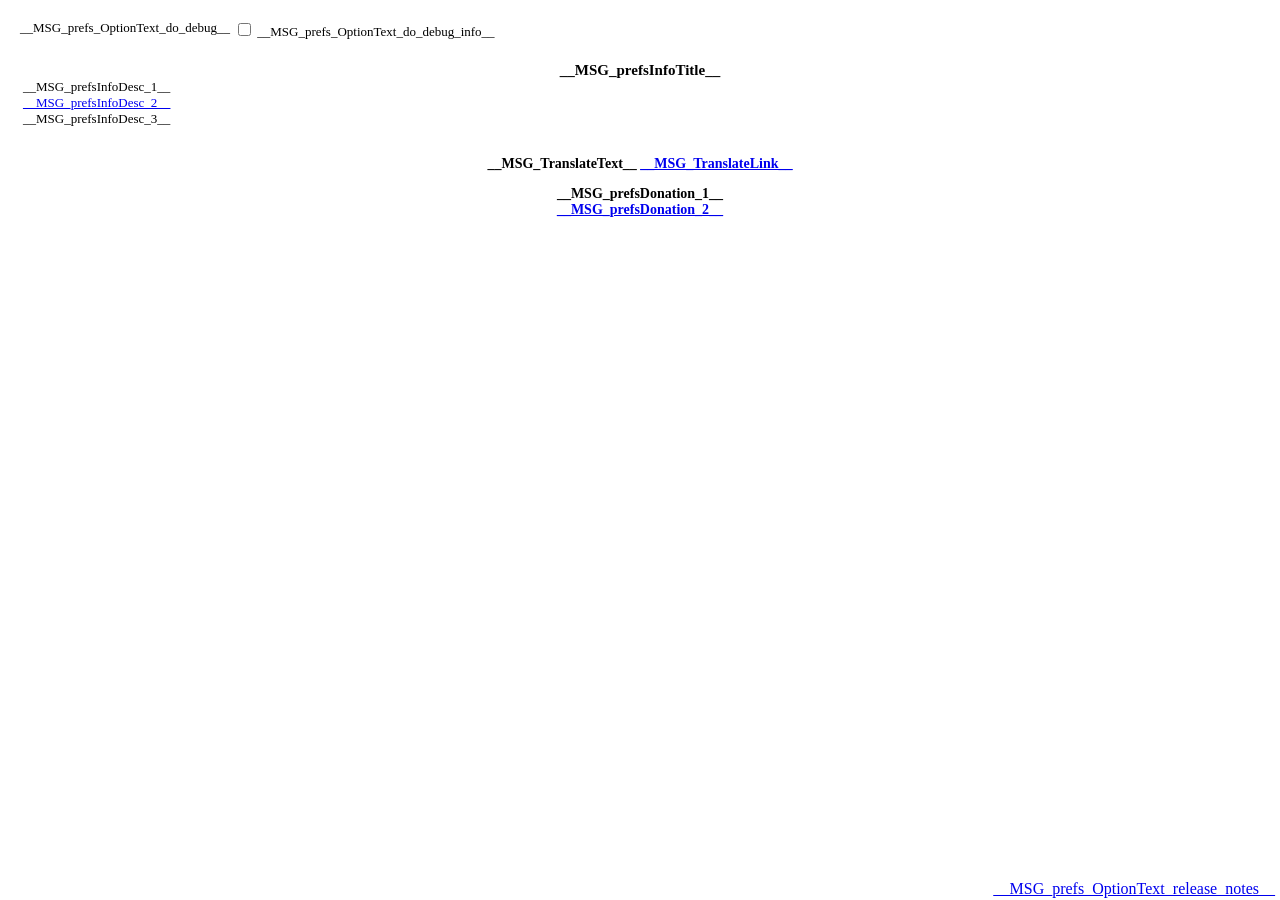
==== options/mztap-options.html @ 014281f4 "First import" ====
<!doctype html>
<html lang="en">
  <head>
    <meta charset="utf-8" />
    <link rel="stylesheet" href="mztap-options.css">
  </head>
  <body>
    <div id="miczRelNotes"><a href="mztap-release-notes.html">__MSG_prefs_OptionText_release_notes__</a></div>
    <table id="miczPrefs">
        <tr>
          <td><label>
            <span>__MSG_prefs_OptionText_do_debug__</span>
          </label></td>
          <td>
            <label>
              <input type="checkbox" id="do_debug" name="do_debug" class="option-input" />
              <span>__MSG_prefs_OptionText_do_debug_info__</span>
            </label>
          </td>
        </tr>
    </table>
    <div id="miczDescription">
      <h1>__MSG_prefsInfoTitle__</h1>
      <p><span>__MSG_prefsInfoDesc_1__<br/></span>
        <span><a href="https://addons.thunderbird.net/thunderbird/addon/thunderai/">__MSG_prefsInfoDesc_2__</a><br/></span>
          <span>__MSG_prefsInfoDesc_3__</span>
          <br><br></p>
    </div>
    <div id="miczTranslate">__MSG_TranslateText__ <a href="https://micz.it/thunderbird-addon-thunderai/translate/">__MSG_TranslateLink__</a></div>
    <div id="miczDonation">__MSG_prefsDonation_1__<br/><a href="http://micz.it/thunderbird-addon-thunderai/donate/">__MSG_prefsDonation_2__</a></div>
    <script src="mztap-options-page.js" type="module"></script>
  </body>
</html>
---- options/mztap-options.css ----
div#miczDescription{
    padding:0px 15px 0px 15px;
    font-size: 13px;
}

div#miczDescription h1{
    font-size: 15px;
}

div#miczDonation{
    width: 100%;
    text-align: center;
    font-size: 14px;
    font-weight: bold;
}

table#miczPrefs {
    font-size: 13px;
    padding: 10px;
    border-spacing: 0px;
    
}

table#miczPrefs td{
    border-top: 1px solid #ccc;
    border-bottom: 1px solid #ccc;
    vertical-align: top;
    padding: 2px;
}

table#miczPrefs tr:first-child td {
    border-top: none;
}
  
table#miczPrefs  tr:last-child td {
    border-bottom: none;
}

div#miczRelNotes{
    position:absolute;
    right: 0px;
    bottom: 2px;
    padding: 2px 5px 0px 0px;
}

div#miczDescription h1{
    text-align: center;
    margin-bottom: 0px;
}

div#miczDescription p{
    text-align: justify;
    margin-top: 0px;
}

div#miczTranslate{
    width: 100%;
    text-align: center;
    font-size: 14px;
    font-weight: bold;
    margin-bottom: 1em;
}

input[type="number"] {
    width: 60px;
}

#reports_store {
    font-size: 13px;
    border-spacing: 0px;
}

#btn_reports{
    text-align: center;
    width: 100%;
    margin: 10px 0px;
}

#storedReportsTitle {
    display: none;
    font-size: 1.4em;
    font-weight: bold;
}

#table-reports-container {
    width: 100%;
    display: none;
    justify-content: center;
    margin-top: 10px;
    margin-bottom: 20px;
    flex-direction: column;
    align-items: center;
    font-size: 1.2em;
  }

.table-reports {
    border-collapse: collapse;
    margin: 0 auto;
    font-family: Arial, sans-serif;
}

.table-reports th,
.table-reports td {
    border: 1px solid #ccc;
    padding: 8px;
    text-align: left;
}

.table-reports th {
    background-color: #e0e0e0;
    color: #333;
    font-weight: bold;
}

.table-reports tbody tr:nth-child(even) {
    background-color: #f9f9f9;
}
  
.table-reports tbody tr:hover {
    background-color: #f0f0f0;
}

#btnDeleteReports {
    margin-top: 20px;
    padding: 5px 10px;
    background-color: #ff2a2a;
    color: white;
    border: none;
    border-radius: 5px;
    cursor: pointer;
}
  
#btnDeleteReports:hover {
    background-color: #f85050;
}

.report_link_img{
    width: 12px;
    height: 12px;
    cursor: pointer;
    margin-right: 5px;
}

.last10reports{
    font-style: italic;
    font-size: 0.8em;
}

@media (prefers-color-scheme: dark) {
    body {
        background-color: rgb(35, 34, 43);
        color: rgb(251, 251, 254);
    }
    
    a:link { color: #409EFF; }   
    a:visited { color: #409EFF; }  
    a:hover { color: #66B1FF; }   
    a:active { color: #66B1FF; }

    input[type="number"] {
        background-color: #444;
        color: #fff;
        border: 1px solid #555;
    }

    div#miczDescription {
        color: #e0e0e0;
    }
    
    div#miczDescription h1 {
        color: #ffffff;
    }
    
    div#miczDonation {
        color: #ffffff;
    }
    
    table#miczPrefs {
        color: #e0e0e0;
    }
    
    table#miczPrefs td {
        border-top: 1px solid #444;
        border-bottom: 1px solid #444;
    }
    
    div#miczRelNotes {
        color: #e0e0e0;
    }
    
    div#miczTranslate {
        color: #ffffff;
    }
    
    #reports_store {
        color: #e0e0e0;
    }
    
    .table-reports th {
        background-color: #333;
        color: #ffffff;
    }
    
    .table-reports tbody tr:nth-child(even) {
        background-color: #2a2a2a;
    }
    
    .table-reports tbody tr:hover {
        background-color: #3a3a3a;
    }
    
    #btnDeleteReports {
        background-color: #ff4444;
    }
    
    #btnDeleteReports:hover {
        background-color: #ff6666;
    }  

}
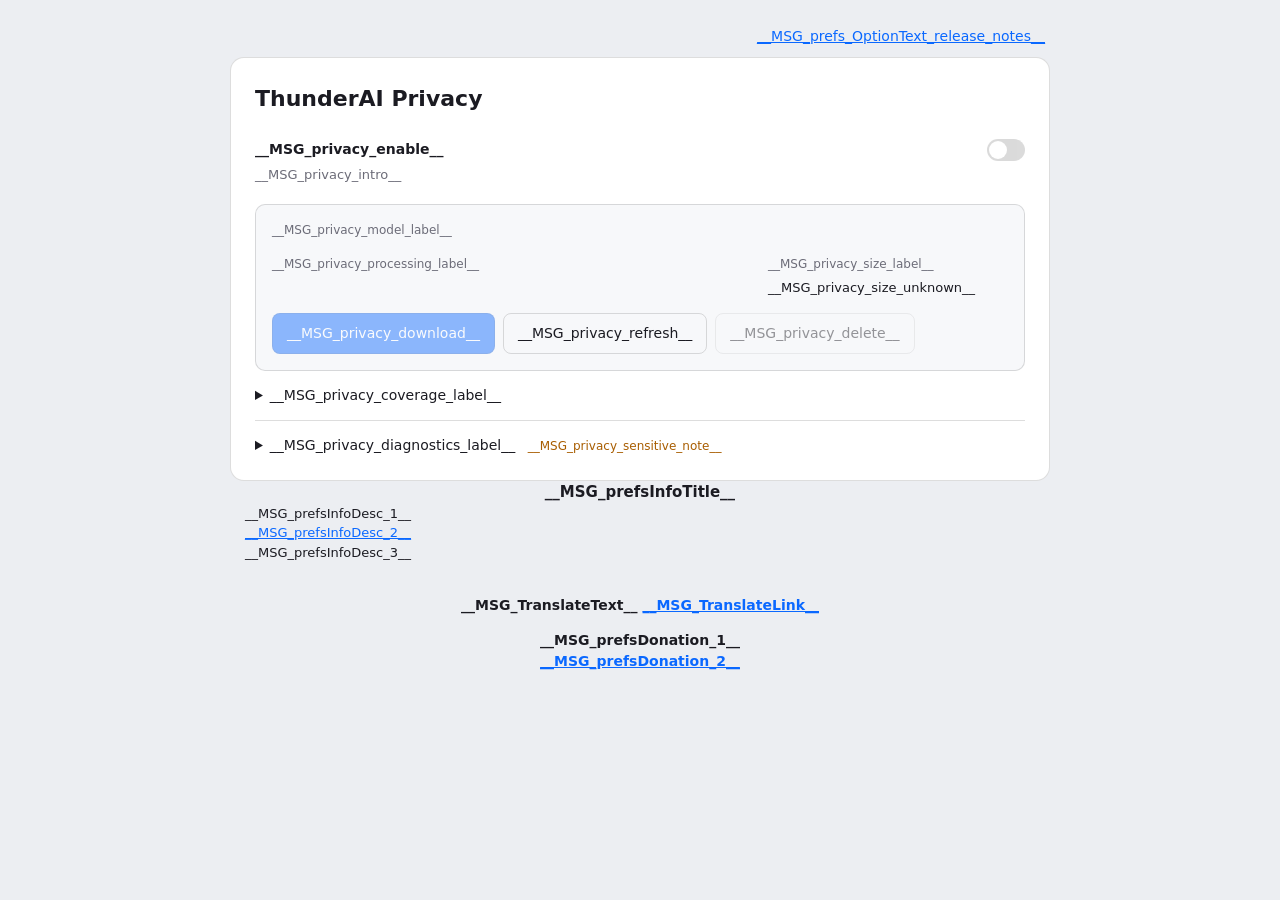
==== commit eaaed1fe: "added privacy filter" ====
--- a/options/mztap-options.html
+++ b/options/mztap-options.html
@@ -3,22 +3,38 @@
   <head>
     <meta charset="utf-8" />
     <link rel="stylesheet" href="mztap-options.css">
+    <link rel="stylesheet" href="mztap-privacy.css">
   </head>
   <body>
     <div id="miczRelNotes"><a href="mztap-release-notes.html">__MSG_prefs_OptionText_release_notes__</a></div>
-    <table id="miczPrefs">
-        <tr>
-          <td><label>
-            <span>__MSG_prefs_OptionText_do_debug__</span>
-          </label></td>
-          <td>
-            <label>
-              <input type="checkbox" id="do_debug" name="do_debug" class="option-input" />
-              <span>__MSG_prefs_OptionText_do_debug_info__</span>
-            </label>
-          </td>
-        </tr>
-    </table>
+    <main id="privacy_settings">
+      <h1>ThunderAI Privacy</h1>
+      <div class="privacy_enable_row">
+        <div><label for="privacy_filter_enabled" class="privacy_enable_label">__MSG_privacy_enable__</label><p id="privacy_intro" class="mzta_help">__MSG_privacy_intro__</p></div>
+        <label class="mzta_switch"><input type="checkbox" id="privacy_filter_enabled" aria-describedby="privacy_intro" disabled><span class="track"></span></label>
+      </div>
+      <div class="privacy_model_card" role="group" aria-labelledby="privacy_model_label">
+        <div id="privacy_model_label" class="privacy_meta_label">__MSG_privacy_model_label__</div>
+        <code id="privacy_model"></code>
+        <dl class="privacy_model_meta">
+          <div><dt>__MSG_privacy_processing_label__</dt><dd id="privacy_backend"></dd></div>
+          <div><dt>__MSG_privacy_size_label__</dt><dd id="privacy_size">__MSG_privacy_size_unknown__</dd></div>
+        </dl>
+        <div class="privacy_actions">
+          <button id="privacy_download" class="btn_primary" disabled>__MSG_privacy_download__</button>
+          <button id="privacy_refresh">__MSG_privacy_refresh__</button>
+          <button id="privacy_delete" disabled>__MSG_privacy_delete__</button>
+        </div>
+        <progress id="privacy_progress" max="100" aria-label="__MSG_privacy_download__" hidden></progress>
+        <p id="privacy_status" role="status" aria-live="polite"></p>
+      </div>
+      <details class="privacy_details"><summary>__MSG_privacy_coverage_label__</summary><p class="mzta_help">__MSG_privacy_description__</p></details>
+      <details class="privacy_details" id="privacy_diagnostics">
+        <summary>__MSG_privacy_diagnostics_label__ <span class="privacy_sensitive_note">__MSG_privacy_sensitive_note__</span></summary>
+        <label class="privacy_log_label"><input type="checkbox" id="do_debug" aria-describedby="privacy_log_warning"> <span>__MSG_privacy_log__</span></label>
+        <p id="privacy_log_warning" class="mzta_help">__MSG_privacy_log_warning__</p>
+      </details>
+    </main>
     <div id="miczDescription">
       <h1>__MSG_prefsInfoTitle__</h1>
       <p><span>__MSG_prefsInfoDesc_1__<br/></span>
--- a/options/mztap-privacy.css
+++ b/options/mztap-privacy.css
@@ -0,0 +1,47 @@
+/* ThunderAI Privacy — Copyright (C) 2026 Mic (m@micz.it), Nico Martin (mail@nico.dev).
+ * SPDX-License-Identifier: GPL-3.0-or-later */
+:root { color-scheme: light dark; --panel: #fff; --desk: #eceef2; --text: #1b1b22; --dim: #6c6c78; --line: #0002; --field: #f7f8fa; --accent: #0a68ff; --warning: #a85d00; --success: #1f8a5b; --error: #b3261e; }
+@media (prefers-color-scheme: dark) {
+    :root { --panel: #25252e; --desk: #1b1b22; --text: #eeeef5; --dim: #aaaab8; --line: #fff2; --field: #1e1e26; --warning: #ecae51; --success: #66c894; --error: #ff9292; }
+}
+body { background: var(--desk); color: var(--text); font: 14px/1.5 system-ui, sans-serif; margin: 24px auto; padding: 0 16px; max-width: 820px; }
+a { color: var(--accent); }
+#privacy_settings { padding: 24px; background: var(--panel); border: 1px solid var(--line); border-radius: 14px; }
+h1 { font-size: 22px; margin: 0 0 24px; }
+.privacy_enable_row { display: flex; justify-content: space-between; align-items: flex-start; gap: 20px; margin-bottom: 18px; }
+.privacy_enable_row > div { min-width: 0; }
+.privacy_enable_label { font-weight: 600; }
+.mzta_help { color: var(--dim); font-size: 13px; line-height: 1.6; }
+#privacy_intro { margin: 5px 0 0; }
+.mzta_switch { flex: none; display: inline-flex; }
+.mzta_switch input { position: absolute; opacity: 0; width: 0; height: 0; }
+.track { display: inline-block; width: 38px; height: 22px; border-radius: 20px; background: #8889; position: relative; cursor: pointer; }
+.track::after { content: ''; position: absolute; width: 18px; height: 18px; top: 2px; left: 2px; background: #fff; border-radius: 50%; transition: transform .15s; }
+.mzta_switch input:checked + .track { background: var(--accent); }
+.mzta_switch input:checked + .track::after { transform: translateX(16px); }
+.mzta_switch input:disabled + .track { opacity: .5; cursor: default; }
+.mzta_switch input:focus-visible + .track, summary:focus-visible { outline: 2px solid var(--accent); outline-offset: 3px; }
+.privacy_model_card { background: var(--field); border: 1px solid var(--line); border-radius: 10px; padding: 16px; }
+.privacy_meta_label, dt { color: var(--dim); font-size: 12px; margin-bottom: 5px; }
+#privacy_model { display: block; font-size: 13px; overflow-wrap: anywhere; }
+.privacy_model_meta { display: grid; grid-template-columns: minmax(0, 2fr) minmax(0, 1fr); gap: 16px; margin: 16px 0; }
+dd { margin: 0; font-size: 13px; overflow-wrap: anywhere; }
+.privacy_actions { display: flex; flex-wrap: wrap; gap: 8px; }
+button { background: transparent; color: var(--text); border: 1px solid var(--line); border-radius: 8px; padding: 9px 14px; font: inherit; cursor: pointer; }
+button.btn_primary { background: var(--accent); color: white; }
+button:disabled { opacity: .45; cursor: default; }
+#privacy_progress { width: 100%; height: 8px; margin-top: 14px; accent-color: var(--accent); }
+#privacy_status { color: var(--dim); font-size: 13px; margin: 12px 0 0; }
+#privacy_status:empty { display: none; }
+#privacy_status[data-state="error"] { color: var(--error); }
+#privacy_status[data-state="ready"] { color: var(--success); }
+.privacy_details { padding: 14px 0; border-bottom: 1px solid var(--line); }
+.privacy_details:last-child { border: 0; padding-bottom: 0; }
+summary { cursor: pointer; }
+.privacy_details[open] summary { margin-bottom: 12px; }
+.privacy_sensitive_note { color: var(--warning); font-size: 12px; margin-inline-start: 8px; }
+.privacy_log_label { display: flex; align-items: flex-start; gap: 8px; }
+.privacy_log_label input { margin-top: 5px; accent-color: var(--accent); }
+#privacy_log_warning { border-inline-start: 3px solid var(--warning); padding: 12px; background: var(--field); border-radius: 0 6px 6px 0; }
+#miczRelNotes { position: static !important; text-align: right; margin-bottom: 10px; }
+@media (max-width: 520px) { .privacy_model_meta { grid-template-columns: minmax(0, 1fr); } .privacy_actions { flex-direction: column; } .privacy_sensitive_note { display: block; margin: 0; } #privacy_settings { padding: 16px; } }
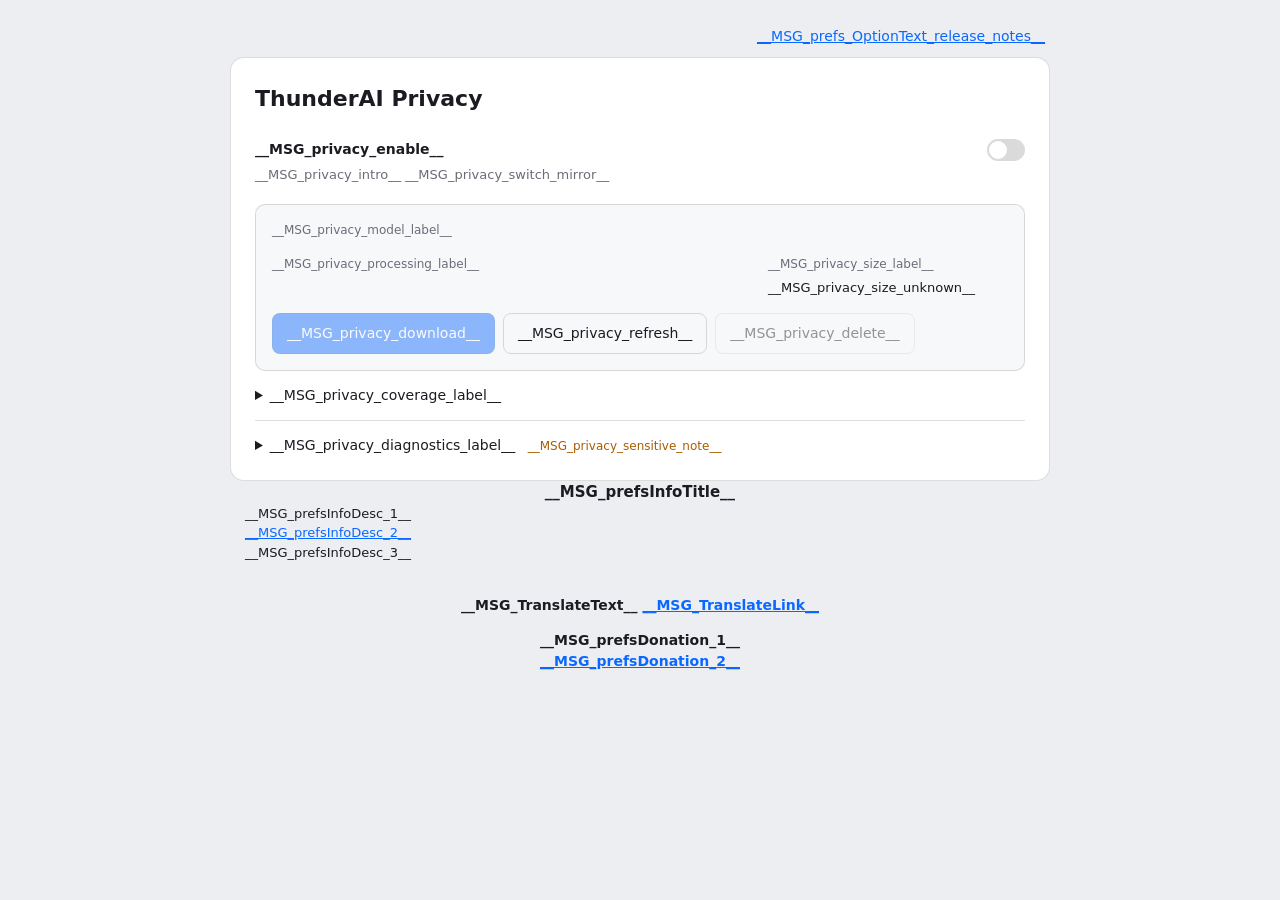
==== commit fd6ed0fe: "Mirror the ThunderAI activation switch in the settings page instead of keeping a local one, through " ====
--- a/options/mztap-options.html
+++ b/options/mztap-options.html
@@ -10,7 +10,7 @@
     <main id="privacy_settings">
       <h1>ThunderAI Privacy</h1>
       <div class="privacy_enable_row">
-        <div><label for="privacy_filter_enabled" class="privacy_enable_label">__MSG_privacy_enable__</label><p id="privacy_intro" class="mzta_help">__MSG_privacy_intro__</p></div>
+        <div><label for="privacy_filter_enabled" class="privacy_enable_label">__MSG_privacy_enable__</label><p id="privacy_intro" class="mzta_help">__MSG_privacy_intro__ __MSG_privacy_switch_mirror__</p><p id="privacy_locked" class="mzta_help" hidden>__MSG_privacy_locked__</p></div>
         <label class="mzta_switch"><input type="checkbox" id="privacy_filter_enabled" aria-describedby="privacy_intro" disabled><span class="track"></span></label>
       </div>
       <div class="privacy_model_card" role="group" aria-labelledby="privacy_model_label">
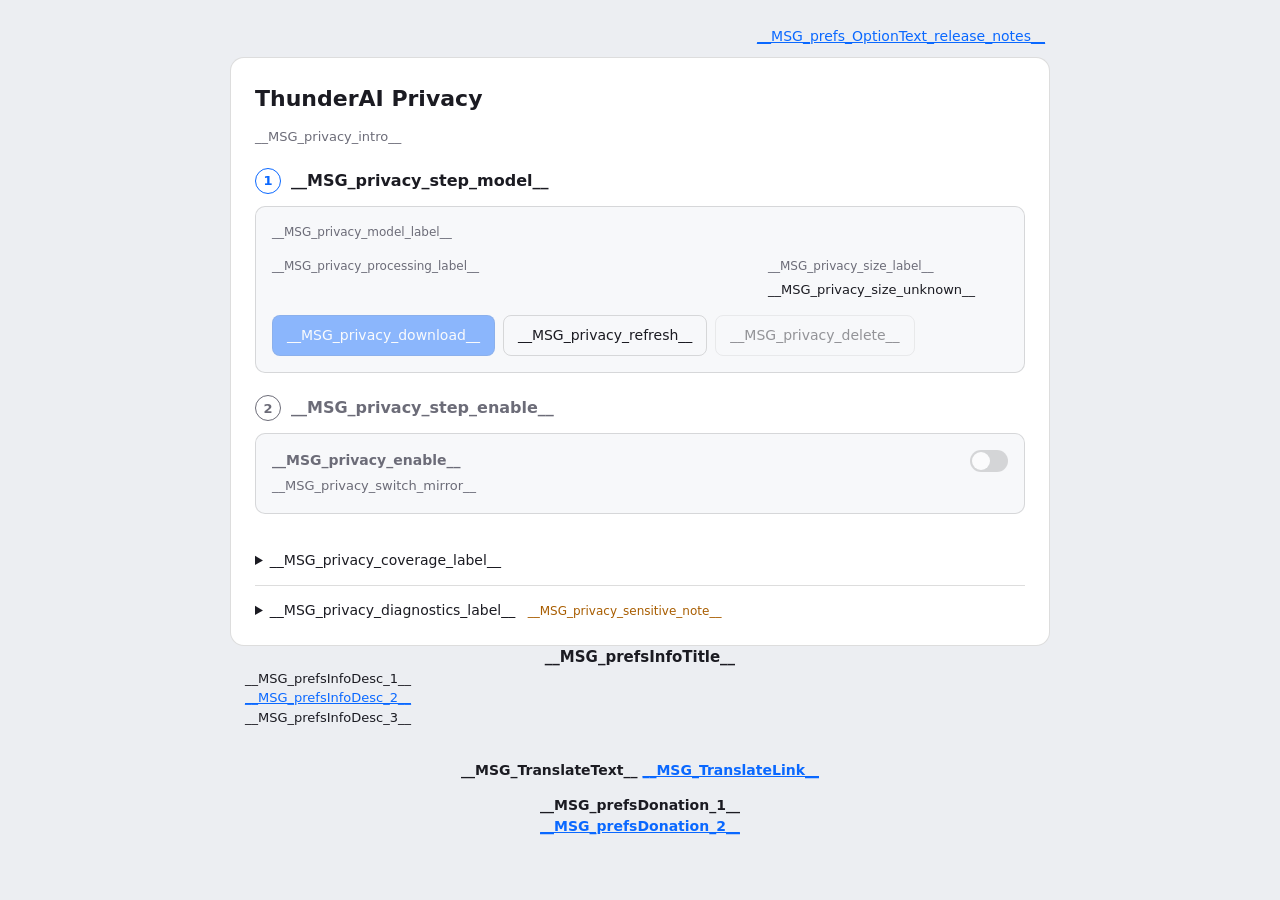
==== commit 67805173: "Download the model in the background with required Hugging Face permissions, report readiness to Thu" ====
--- a/options/mztap-options.html
+++ b/options/mztap-options.html
@@ -9,25 +9,33 @@
     <div id="miczRelNotes"><a href="mztap-release-notes.html">__MSG_prefs_OptionText_release_notes__</a></div>
     <main id="privacy_settings">
       <h1>ThunderAI Privacy</h1>
-      <div class="privacy_enable_row">
-        <div><label for="privacy_filter_enabled" class="privacy_enable_label">__MSG_privacy_enable__</label><p id="privacy_intro" class="mzta_help">__MSG_privacy_intro__ __MSG_privacy_switch_mirror__</p><p id="privacy_locked" class="mzta_help" hidden>__MSG_privacy_locked__</p></div>
-        <label class="mzta_switch"><input type="checkbox" id="privacy_filter_enabled" aria-describedby="privacy_intro" disabled><span class="track"></span></label>
-      </div>
-      <div class="privacy_model_card" role="group" aria-labelledby="privacy_model_label">
-        <div id="privacy_model_label" class="privacy_meta_label">__MSG_privacy_model_label__</div>
-        <code id="privacy_model"></code>
-        <dl class="privacy_model_meta">
-          <div><dt>__MSG_privacy_processing_label__</dt><dd id="privacy_backend"></dd></div>
-          <div><dt>__MSG_privacy_size_label__</dt><dd id="privacy_size">__MSG_privacy_size_unknown__</dd></div>
-        </dl>
-        <div class="privacy_actions">
-          <button id="privacy_download" class="btn_primary" disabled>__MSG_privacy_download__</button>
-          <button id="privacy_refresh">__MSG_privacy_refresh__</button>
-          <button id="privacy_delete" disabled>__MSG_privacy_delete__</button>
+      <p id="privacy_intro" class="mzta_help">__MSG_privacy_intro__</p>
+      <section class="privacy_step" id="privacy_step_model" data-state="current" aria-labelledby="privacy_step_model_title">
+        <h2 id="privacy_step_model_title"><span class="privacy_step_num" aria-hidden="true">1</span>__MSG_privacy_step_model__</h2>
+        <div class="privacy_model_card" role="group" aria-labelledby="privacy_model_label">
+          <div id="privacy_model_label" class="privacy_meta_label">__MSG_privacy_model_label__</div>
+          <code id="privacy_model"></code>
+          <dl class="privacy_model_meta">
+            <div><dt>__MSG_privacy_processing_label__</dt><dd id="privacy_backend"></dd></div>
+            <div><dt>__MSG_privacy_size_label__</dt><dd id="privacy_size">__MSG_privacy_size_unknown__</dd></div>
+          </dl>
+          <div class="privacy_actions">
+            <button id="privacy_download" class="btn_primary" disabled>__MSG_privacy_download__</button>
+            <button id="privacy_refresh">__MSG_privacy_refresh__</button>
+            <button id="privacy_delete" aria-describedby="privacy_delete_note" disabled>__MSG_privacy_delete__</button>
+          </div>
+          <p id="privacy_delete_note" class="mzta_help" hidden>__MSG_privacy_delete_disable_first__</p>
+          <progress id="privacy_progress" max="100" aria-label="__MSG_privacy_download__" hidden></progress>
+          <p id="privacy_status" role="status" aria-live="polite"></p>
         </div>
-        <progress id="privacy_progress" max="100" aria-label="__MSG_privacy_download__" hidden></progress>
-        <p id="privacy_status" role="status" aria-live="polite"></p>
-      </div>
+      </section>
+      <section class="privacy_step" id="privacy_step_enable" data-state="blocked" aria-labelledby="privacy_step_enable_title">
+        <h2 id="privacy_step_enable_title"><span class="privacy_step_num" aria-hidden="true">2</span>__MSG_privacy_step_enable__</h2>
+        <div class="privacy_enable_row">
+          <div><label for="privacy_filter_enabled" class="privacy_enable_label">__MSG_privacy_enable__</label><p id="privacy_switch_help" class="mzta_help">__MSG_privacy_switch_mirror__</p><p id="privacy_enable_note" class="mzta_help" hidden></p></div>
+          <label class="mzta_switch"><input type="checkbox" id="privacy_filter_enabled" aria-describedby="privacy_switch_help privacy_enable_note" disabled><span class="track"></span></label>
+        </div>
+      </section>
       <details class="privacy_details"><summary>__MSG_privacy_coverage_label__</summary><p class="mzta_help">__MSG_privacy_description__</p></details>
       <details class="privacy_details" id="privacy_diagnostics">
         <summary>__MSG_privacy_diagnostics_label__ <span class="privacy_sensitive_note">__MSG_privacy_sensitive_note__</span></summary>
--- a/options/mztap-privacy.css
+++ b/options/mztap-privacy.css
@@ -12,7 +12,18 @@
 .privacy_enable_row > div { min-width: 0; }
 .privacy_enable_label { font-weight: 600; }
 .mzta_help { color: var(--dim); font-size: 13px; line-height: 1.6; }
-#privacy_intro { margin: 5px 0 0; }
+#privacy_intro { margin: -12px 0 20px; }
+#privacy_switch_help, #privacy_enable_note { margin: 5px 0 0; }
+#privacy_enable_note, #privacy_delete_note { color: var(--warning); }
+#privacy_delete_note { margin: 8px 0 0; }
+/* Two numbered steps: the model, then the switch. A step not reachable yet is dimmed. */
+.privacy_step { margin-bottom: 22px; }
+.privacy_step h2 { display: flex; align-items: center; gap: 10px; font-size: 16px; margin: 0 0 12px; }
+.privacy_step_num { display: inline-grid; place-items: center; width: 24px; height: 24px; border-radius: 50%; border: 1.5px solid var(--accent); color: var(--accent); font-size: 13px; font-weight: 600; flex: none; }
+.privacy_step[data-state="done"] .privacy_step_num { background: var(--success); border-color: var(--success); color: #fff; }
+.privacy_step[data-state="blocked"] h2, .privacy_step[data-state="blocked"] .privacy_enable_label { color: var(--dim); }
+.privacy_step[data-state="blocked"] .privacy_step_num { border-color: var(--dim); color: var(--dim); }
+.privacy_step .privacy_enable_row { background: var(--field); border: 1px solid var(--line); border-radius: 10px; padding: 16px; margin: 0; }
 .mzta_switch { flex: none; display: inline-flex; }
 .mzta_switch input { position: absolute; opacity: 0; width: 0; height: 0; }
 .track { display: inline-block; width: 38px; height: 22px; border-radius: 20px; background: #8889; position: relative; cursor: pointer; }
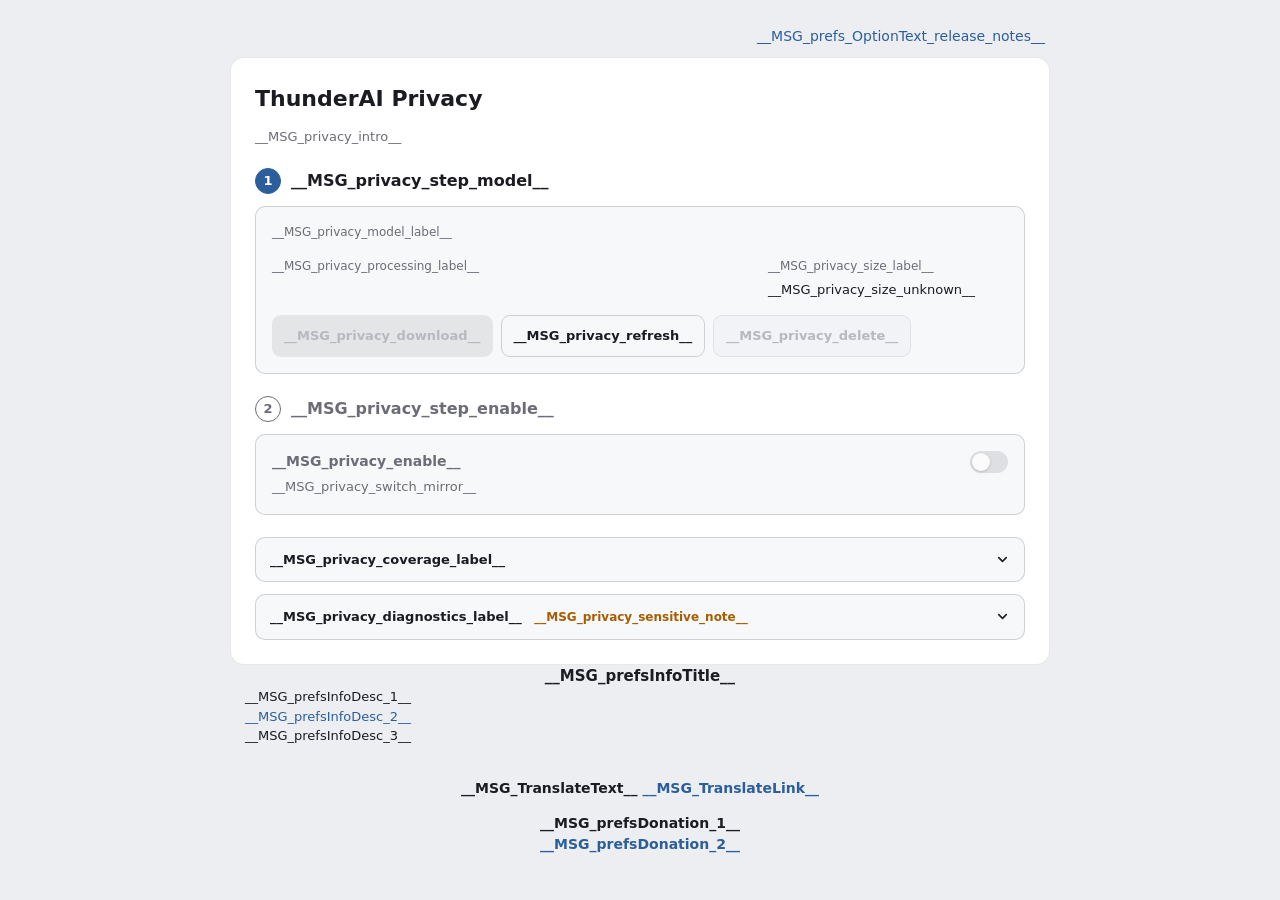
==== commit 7a10c617: "Use ThunderAI colours, switch, links, disclosure sections and primary button in the settings page an" ====
--- a/options/mztap-options.html
+++ b/options/mztap-options.html
@@ -36,11 +36,16 @@
           <label class="mzta_switch"><input type="checkbox" id="privacy_filter_enabled" aria-describedby="privacy_switch_help privacy_enable_note" disabled><span class="track"></span></label>
         </div>
       </section>
-      <details class="privacy_details"><summary>__MSG_privacy_coverage_label__</summary><p class="mzta_help">__MSG_privacy_description__</p></details>
+      <details class="privacy_details">
+        <summary><span>__MSG_privacy_coverage_label__</span><span class="chev" aria-hidden="true"><svg width="15" height="15" viewBox="0 0 24 24" fill="none" stroke="currentColor" stroke-width="2.5" stroke-linecap="round" stroke-linejoin="round"><polyline points="6 9 12 15 18 9"></polyline></svg></span></summary>
+        <div class="privacy_details_body"><p class="mzta_help">__MSG_privacy_description__</p></div>
+      </details>
       <details class="privacy_details" id="privacy_diagnostics">
-        <summary>__MSG_privacy_diagnostics_label__ <span class="privacy_sensitive_note">__MSG_privacy_sensitive_note__</span></summary>
-        <label class="privacy_log_label"><input type="checkbox" id="do_debug" aria-describedby="privacy_log_warning"> <span>__MSG_privacy_log__</span></label>
-        <p id="privacy_log_warning" class="mzta_help">__MSG_privacy_log_warning__</p>
+        <summary><span>__MSG_privacy_diagnostics_label__ <span class="privacy_sensitive_note">__MSG_privacy_sensitive_note__</span></span><span class="chev" aria-hidden="true"><svg width="15" height="15" viewBox="0 0 24 24" fill="none" stroke="currentColor" stroke-width="2.5" stroke-linecap="round" stroke-linejoin="round"><polyline points="6 9 12 15 18 9"></polyline></svg></span></summary>
+        <div class="privacy_details_body">
+          <label class="privacy_log_label"><input type="checkbox" id="do_debug" aria-describedby="privacy_log_warning"> <span>__MSG_privacy_log__</span></label>
+          <p id="privacy_log_warning" class="mzta_help">__MSG_privacy_log_warning__</p>
+        </div>
       </details>
     </main>
     <div id="miczDescription">
--- a/options/mztap-privacy.css
+++ b/options/mztap-privacy.css
@@ -1,11 +1,19 @@
 /* ThunderAI Privacy — Copyright (C) 2026 Mic (m@micz.it), Nico Martin (mail@nico.dev).
  * SPDX-License-Identifier: GPL-3.0-or-later */
-:root { color-scheme: light dark; --panel: #fff; --desk: #eceef2; --text: #1b1b22; --dim: #6c6c78; --line: #0002; --field: #f7f8fa; --accent: #0a68ff; --warning: #a85d00; --success: #1f8a5b; --error: #b3261e; }
+/* Neutral tokens, accent and button tokens: ThunderAI's own values (pages/_lib/mzta-design.css
+   there), so both settings pages look alike. The status colours stay lighter in the dark theme
+   for readability, as before. */
+:root { color-scheme: light dark; --panel: #ffffff; --desk: #eceef2; --text: #1b1b22; --dim: #6c6c78; --line: rgba(0, 0, 0, .09);
+    --field: #f7f8fa; --fieldLine: rgba(0, 0, 0, .16); --accent: #2c5e9b; --accentLight: #2c5e9b0f;
+    --warning: #a85d00; --success: #1f8a5b; --error: #b3261e; }
 @media (prefers-color-scheme: dark) {
-    :root { --panel: #25252e; --desk: #1b1b22; --text: #eeeef5; --dim: #aaaab8; --line: #fff2; --field: #1e1e26; --warning: #ecae51; --success: #66c894; --error: #ff9292; }
+    :root { --panel: #26252f; --desk: #141319; --text: #f4f4f8; --dim: #9a9aa7; --line: rgba(255, 255, 255, .10);
+        --field: #1c1b23; --fieldLine: rgba(255, 255, 255, .15); --accentLight: #4c9dff21;
+        --warning: #ecae51; --success: #66c894; --error: #ff9292; }
 }
 body { background: var(--desk); color: var(--text); font: 14px/1.5 system-ui, sans-serif; margin: 24px auto; padding: 0 16px; max-width: 820px; }
-a { color: var(--accent); }
+a { color: var(--accent); text-decoration: none; }
+a:hover { text-decoration: underline; }
 #privacy_settings { padding: 24px; background: var(--panel); border: 1px solid var(--line); border-radius: 14px; }
 h1 { font-size: 22px; margin: 0 0 24px; }
 .privacy_enable_row { display: flex; justify-content: space-between; align-items: flex-start; gap: 20px; margin-bottom: 18px; }
@@ -19,38 +27,52 @@
 /* Two numbered steps: the model, then the switch. A step not reachable yet is dimmed. */
 .privacy_step { margin-bottom: 22px; }
 .privacy_step h2 { display: flex; align-items: center; gap: 10px; font-size: 16px; margin: 0 0 12px; }
-.privacy_step_num { display: inline-grid; place-items: center; width: 24px; height: 24px; border-radius: 50%; border: 1.5px solid var(--accent); color: var(--accent); font-size: 13px; font-weight: 600; flex: none; }
+.privacy_step_num { display: inline-grid; place-items: center; width: 24px; height: 24px; border-radius: 50%; border: 1.5px solid var(--accent); background: var(--accent); color: #fff; font-size: 13px; font-weight: 700; flex: none; }
 .privacy_step[data-state="done"] .privacy_step_num { background: var(--success); border-color: var(--success); color: #fff; }
 .privacy_step[data-state="blocked"] h2, .privacy_step[data-state="blocked"] .privacy_enable_label { color: var(--dim); }
-.privacy_step[data-state="blocked"] .privacy_step_num { border-color: var(--dim); color: var(--dim); }
-.privacy_step .privacy_enable_row { background: var(--field); border: 1px solid var(--line); border-radius: 10px; padding: 16px; margin: 0; }
+.privacy_step[data-state="blocked"] .privacy_step_num { background: transparent; border-color: var(--dim); color: var(--dim); }
+.privacy_step .privacy_enable_row { background: var(--field); border: 1px solid var(--fieldLine); border-radius: 10px; padding: 16px; margin: 0; }
 .mzta_switch { flex: none; display: inline-flex; }
 .mzta_switch input { position: absolute; opacity: 0; width: 0; height: 0; }
-.track { display: inline-block; width: 38px; height: 22px; border-radius: 20px; background: #8889; position: relative; cursor: pointer; }
-.track::after { content: ''; position: absolute; width: 18px; height: 18px; top: 2px; left: 2px; background: #fff; border-radius: 50%; transition: transform .15s; }
+.track { display: inline-block; width: 38px; height: 22px; border-radius: 999px; background: rgba(140, 140, 150, .45); position: relative; cursor: pointer; transition: background .18s; }
+.track::after { content: ''; position: absolute; width: 18px; height: 18px; top: 2px; left: 2px; background: #fff; border-radius: 50%; box-shadow: 0 1px 3px rgba(0, 0, 0, .35); transition: transform .18s; }
 .mzta_switch input:checked + .track { background: var(--accent); }
 .mzta_switch input:checked + .track::after { transform: translateX(16px); }
 .mzta_switch input:disabled + .track { opacity: .5; cursor: default; }
 .mzta_switch input:focus-visible + .track, summary:focus-visible { outline: 2px solid var(--accent); outline-offset: 3px; }
-.privacy_model_card { background: var(--field); border: 1px solid var(--line); border-radius: 10px; padding: 16px; }
+.privacy_model_card { background: var(--field); border: 1px solid var(--fieldLine); border-radius: 10px; padding: 16px; }
 .privacy_meta_label, dt { color: var(--dim); font-size: 12px; margin-bottom: 5px; }
 #privacy_model { display: block; font-size: 13px; overflow-wrap: anywhere; }
 .privacy_model_meta { display: grid; grid-template-columns: minmax(0, 2fr) minmax(0, 1fr); gap: 16px; margin: 16px 0; }
 dd { margin: 0; font-size: 13px; overflow-wrap: anywhere; }
 .privacy_actions { display: flex; flex-wrap: wrap; gap: 8px; }
-button { background: transparent; color: var(--text); border: 1px solid var(--line); border-radius: 8px; padding: 9px 14px; font: inherit; cursor: pointer; }
-button.btn_primary { background: var(--accent); color: white; }
-button:disabled { opacity: .45; cursor: default; }
+/* Same look as ThunderAI's settings buttons, in both themes. */
+button { font: inherit; font-size: 13px; font-weight: 600; text-align: center; cursor: pointer; border-radius: 9px; padding: 10px 12px;
+    border: 1px solid var(--fieldLine); background: transparent; color: var(--text); transition: background .15s ease, border-color .15s ease; }
+button.btn_primary { background: var(--accent); color: #fff; border: none; font-weight: 700; }
+button.btn_primary:hover { background: color-mix(in srgb, #000 12%, var(--accent)); }
+button:disabled, button:disabled:hover { opacity: .45; cursor: default; background: var(--accentLight); color: var(--dim); }
+button.btn_primary:disabled, button.btn_primary:disabled:hover { background: var(--fieldLine); color: var(--dim); }
+button:focus-visible { outline: 2px solid var(--accent); outline-offset: 2px; }
 #privacy_progress { width: 100%; height: 8px; margin-top: 14px; accent-color: var(--accent); }
 #privacy_status { color: var(--dim); font-size: 13px; margin: 12px 0 0; }
 #privacy_status:empty { display: none; }
 #privacy_status[data-state="error"] { color: var(--error); }
 #privacy_status[data-state="ready"] { color: var(--success); }
-.privacy_details { padding: 14px 0; border-bottom: 1px solid var(--line); }
-.privacy_details:last-child { border: 0; padding-bottom: 0; }
-summary { cursor: pointer; }
-.privacy_details[open] summary { margin-bottom: 12px; }
-.privacy_sensitive_note { color: var(--warning); font-size: 12px; margin-inline-start: 8px; }
+/* Expanding sections: the look of ThunderAI's "Advanced options" disclosure (#mzta_adv_toggle /
+   #mzta_adv_panel there), chevron on the right turning when open. */
+.privacy_details { margin-top: 12px; }
+.privacy_details > summary { list-style: none; display: flex; align-items: center; justify-content: space-between; gap: 10px;
+    padding: 12px 14px; background: var(--field); border: 1px solid var(--fieldLine); border-radius: 10px;
+    cursor: pointer; color: var(--text); font-size: 13px; font-weight: 700; }
+.privacy_details > summary::-webkit-details-marker { display: none; }
+.privacy_details > summary .chev { display: inline-flex; flex: none; transition: transform .2s; }
+.privacy_details[open] > summary .chev { transform: rotate(180deg); }
+.privacy_details_body { border: 1px solid var(--fieldLine); border-top: none; border-radius: 0 0 10px 10px;
+    margin-top: -6px; padding: 16px 14px 14px; }
+.privacy_details_body > :first-child { margin-top: 0; }
+.privacy_details_body > :last-child { margin-bottom: 0; }
+.privacy_sensitive_note { color: var(--warning); font-size: 12px; font-weight: 600; margin-inline-start: 8px; }
 .privacy_log_label { display: flex; align-items: flex-start; gap: 8px; }
 .privacy_log_label input { margin-top: 5px; accent-color: var(--accent); }
 #privacy_log_warning { border-inline-start: 3px solid var(--warning); padding: 12px; background: var(--field); border-radius: 0 6px 6px 0; }
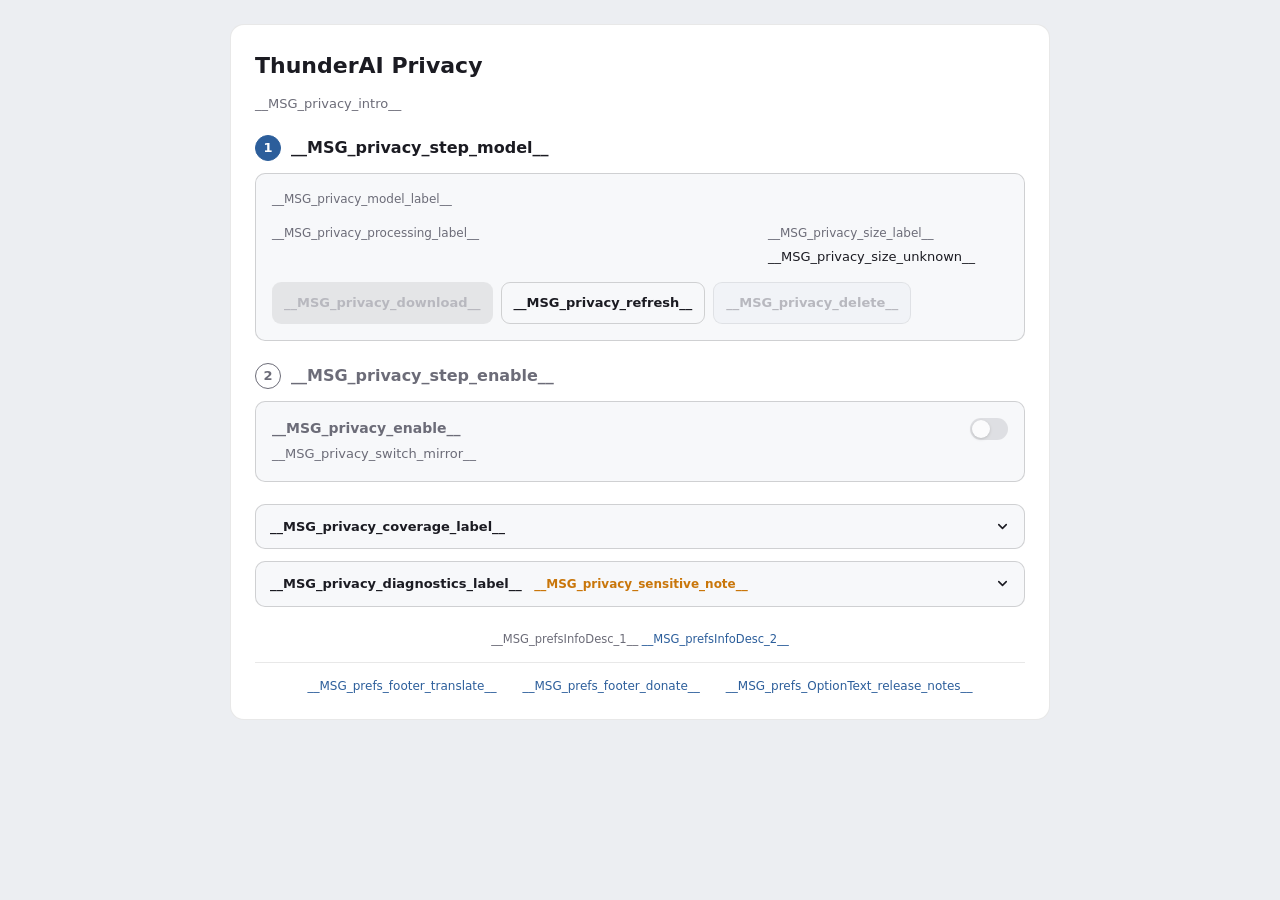
==== commit 06adcb56: "Align status colours, footer and window fields with ThunderAI in light and dark; drop the unused mzt" ====
--- a/options/mztap-options.html
+++ b/options/mztap-options.html
@@ -2,11 +2,9 @@
 <html lang="en">
   <head>
     <meta charset="utf-8" />
-    <link rel="stylesheet" href="mztap-options.css">
     <link rel="stylesheet" href="mztap-privacy.css">
   </head>
   <body>
-    <div id="miczRelNotes"><a href="mztap-release-notes.html">__MSG_prefs_OptionText_release_notes__</a></div>
     <main id="privacy_settings">
       <h1>ThunderAI Privacy</h1>
       <p id="privacy_intro" class="mzta_help">__MSG_privacy_intro__</p>
@@ -47,16 +45,14 @@
           <p id="privacy_log_warning" class="mzta_help">__MSG_privacy_log_warning__</p>
         </div>
       </details>
+      <!-- Bottom block, as ThunderAI's: the note about ThunderAI, then plain links. -->
+      <p id="privacy_about">__MSG_prefsInfoDesc_1__ <a href="https://addons.thunderbird.net/thunderbird/addon/thunderai/">__MSG_prefsInfoDesc_2__</a></p>
+      <div id="privacy_footer">
+        <a href="https://micz.it/thunderbird-addon-thunderai/translate/">__MSG_prefs_footer_translate__</a>
+        <a href="https://micz.it/thunderbird-addon-thunderai/donate/">__MSG_prefs_footer_donate__</a>
+        <a href="mztap-release-notes.html">__MSG_prefs_OptionText_release_notes__</a>
+      </div>
     </main>
-    <div id="miczDescription">
-      <h1>__MSG_prefsInfoTitle__</h1>
-      <p><span>__MSG_prefsInfoDesc_1__<br/></span>
-        <span><a href="https://addons.thunderbird.net/thunderbird/addon/thunderai/">__MSG_prefsInfoDesc_2__</a><br/></span>
-          <span>__MSG_prefsInfoDesc_3__</span>
-          <br><br></p>
-    </div>
-    <div id="miczTranslate">__MSG_TranslateText__ <a href="https://micz.it/thunderbird-addon-thunderai/translate/">__MSG_TranslateLink__</a></div>
-    <div id="miczDonation">__MSG_prefsDonation_1__<br/><a href="http://micz.it/thunderbird-addon-thunderai/donate/">__MSG_prefsDonation_2__</a></div>
     <script src="mztap-options-page.js" type="module"></script>
   </body>
 </html>
--- a/options/mztap-privacy.css
+++ b/options/mztap-privacy.css
@@ -1,15 +1,13 @@
 /* ThunderAI Privacy — Copyright (C) 2026 Mic (m@micz.it), Nico Martin (mail@nico.dev).
  * SPDX-License-Identifier: GPL-3.0-or-later */
-/* Neutral tokens, accent and button tokens: ThunderAI's own values (pages/_lib/mzta-design.css
-   there), so both settings pages look alike. The status colours stay lighter in the dark theme
-   for readability, as before. */
+/* ThunderAI's own tokens (pages/_lib/mzta-design.css there), so both settings pages look
+   alike: neutral colours, accent, buttons and status colours (--error is its --jsonError). */
 :root { color-scheme: light dark; --panel: #ffffff; --desk: #eceef2; --text: #1b1b22; --dim: #6c6c78; --line: rgba(0, 0, 0, .09);
     --field: #f7f8fa; --fieldLine: rgba(0, 0, 0, .16); --accent: #2c5e9b; --accentLight: #2c5e9b0f;
-    --warning: #a85d00; --success: #1f8a5b; --error: #b3261e; }
+    --warning: #c9760a; --success: #1f8a5b; --error: #b3261e; }
 @media (prefers-color-scheme: dark) {
     :root { --panel: #26252f; --desk: #141319; --text: #f4f4f8; --dim: #9a9aa7; --line: rgba(255, 255, 255, .10);
-        --field: #1c1b23; --fieldLine: rgba(255, 255, 255, .15); --accentLight: #4c9dff21;
-        --warning: #ecae51; --success: #66c894; --error: #ff9292; }
+        --field: #1c1b23; --fieldLine: rgba(255, 255, 255, .15); --accentLight: #4c9dff21; --error: #f2837c; }
 }
 body { background: var(--desk); color: var(--text); font: 14px/1.5 system-ui, sans-serif; margin: 24px auto; padding: 0 16px; max-width: 820px; }
 a { color: var(--accent); text-decoration: none; }
@@ -76,5 +74,9 @@
 .privacy_log_label { display: flex; align-items: flex-start; gap: 8px; }
 .privacy_log_label input { margin-top: 5px; accent-color: var(--accent); }
 #privacy_log_warning { border-inline-start: 3px solid var(--warning); padding: 12px; background: var(--field); border-radius: 0 6px 6px 0; }
-#miczRelNotes { position: static !important; text-align: right; margin-bottom: 10px; }
+/* Bottom of the card: the note about ThunderAI, then plain centred links, as ThunderAI's
+   #mzta_disclaimer and #mzta_footer. */
+#privacy_about { margin: 24px 0 0; font-size: 11.5px; color: var(--dim); line-height: 1.5; text-align: center; }
+#privacy_footer { border-top: 1px solid var(--line); margin-top: 14px; padding-top: 14px; display: flex; flex-wrap: wrap;
+    justify-content: center; gap: 6px 26px; font-size: 12px; color: var(--dim); line-height: 1.5; }
 @media (max-width: 520px) { .privacy_model_meta { grid-template-columns: minmax(0, 1fr); } .privacy_actions { flex-direction: column; } .privacy_sensitive_note { display: block; margin: 0; } #privacy_settings { padding: 16px; } }
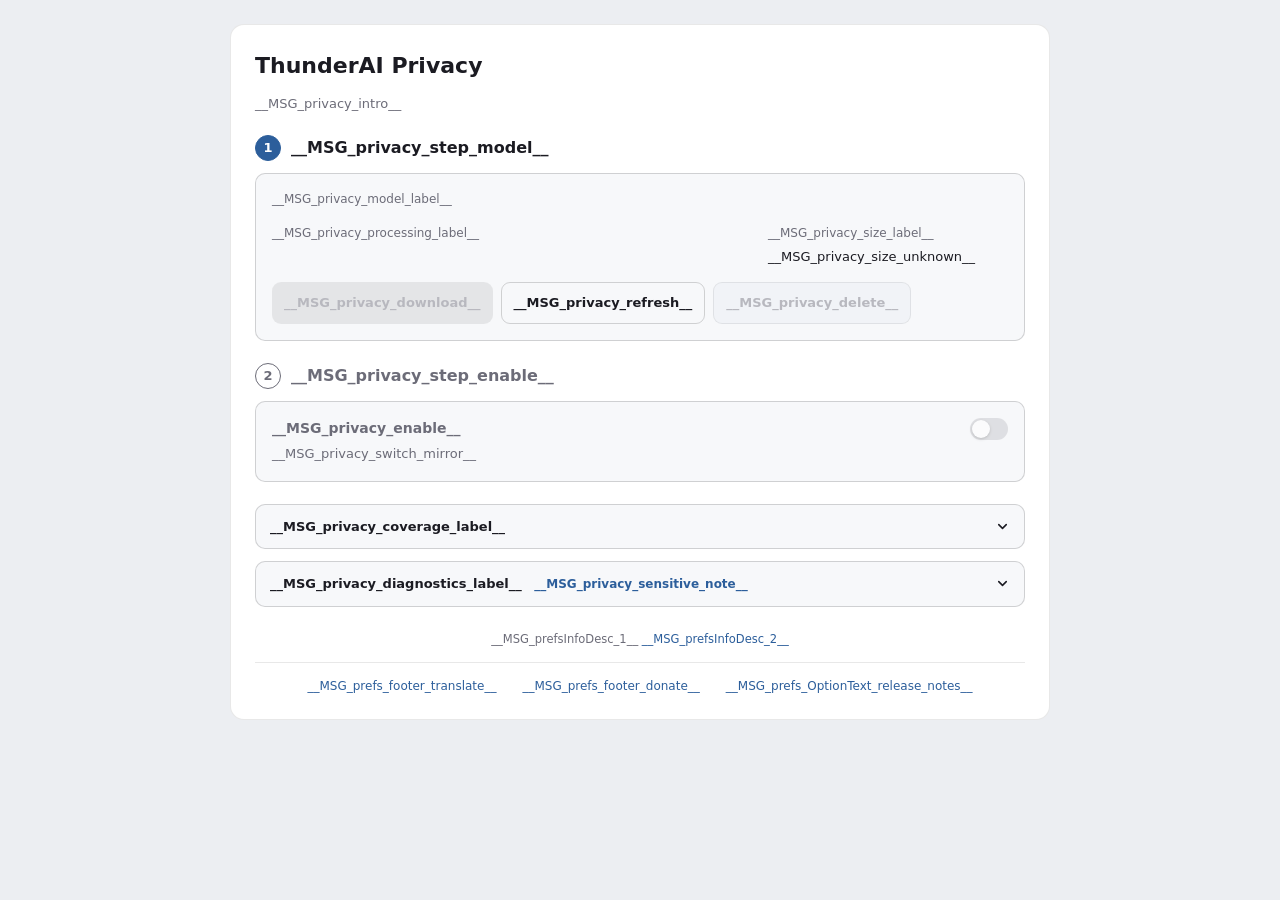
==== commit a77591b1: "Diagnostics: use a switch for logging and the button blue for its notes" ====
--- a/options/mztap-options.html
+++ b/options/mztap-options.html
@@ -41,7 +41,10 @@
       <details class="privacy_details" id="privacy_diagnostics">
         <summary><span>__MSG_privacy_diagnostics_label__ <span class="privacy_sensitive_note">__MSG_privacy_sensitive_note__</span></span><span class="chev" aria-hidden="true"><svg width="15" height="15" viewBox="0 0 24 24" fill="none" stroke="currentColor" stroke-width="2.5" stroke-linecap="round" stroke-linejoin="round"><polyline points="6 9 12 15 18 9"></polyline></svg></span></summary>
         <div class="privacy_details_body">
-          <label class="privacy_log_label"><input type="checkbox" id="do_debug" aria-describedby="privacy_log_warning"> <span>__MSG_privacy_log__</span></label>
+          <div class="privacy_log_row">
+            <label for="do_debug" class="privacy_log_label">__MSG_privacy_log__</label>
+            <label class="mzta_switch"><input type="checkbox" id="do_debug" aria-describedby="privacy_log_warning"><span class="track"></span></label>
+          </div>
           <p id="privacy_log_warning" class="mzta_help">__MSG_privacy_log_warning__</p>
         </div>
       </details>
--- a/options/mztap-privacy.css
+++ b/options/mztap-privacy.css
@@ -20,7 +20,8 @@
 .mzta_help { color: var(--dim); font-size: 13px; line-height: 1.6; }
 #privacy_intro { margin: -12px 0 20px; }
 #privacy_switch_help, #privacy_enable_note { margin: 5px 0 0; }
-#privacy_enable_note, #privacy_delete_note { color: var(--warning); }
+/* The next thing to do, in the blue of the buttons: a hint, not a warning. */
+#privacy_enable_note, #privacy_delete_note { color: var(--accent); }
 #privacy_delete_note { margin: 8px 0 0; }
 /* Two numbered steps: the model, then the switch. A step not reachable yet is dimmed. */
 .privacy_step { margin-bottom: 22px; }
@@ -70,10 +71,11 @@
     margin-top: -6px; padding: 16px 14px 14px; }
 .privacy_details_body > :first-child { margin-top: 0; }
 .privacy_details_body > :last-child { margin-bottom: 0; }
-.privacy_sensitive_note { color: var(--warning); font-size: 12px; font-weight: 600; margin-inline-start: 8px; }
-.privacy_log_label { display: flex; align-items: flex-start; gap: 8px; }
-.privacy_log_label input { margin-top: 5px; accent-color: var(--accent); }
-#privacy_log_warning { border-inline-start: 3px solid var(--warning); padding: 12px; background: var(--field); border-radius: 0 6px 6px 0; }
+.privacy_sensitive_note { color: var(--accent); font-size: 12px; font-weight: 600; margin-inline-start: 8px; }
+/* The diagnostics switch, laid out as the protection switch: label left, switch right. */
+.privacy_log_row { display: flex; justify-content: space-between; align-items: center; gap: 20px; }
+.privacy_log_label { font-weight: 600; cursor: pointer; }
+#privacy_log_warning { border-inline-start: 3px solid var(--accent); padding: 12px; background: var(--field); border-radius: 0 6px 6px 0; }
 /* Bottom of the card: the note about ThunderAI, then plain centred links, as ThunderAI's
    #mzta_disclaimer and #mzta_footer. */
 #privacy_about { margin: 24px 0 0; font-size: 11.5px; color: var(--dim); line-height: 1.5; text-align: center; }
